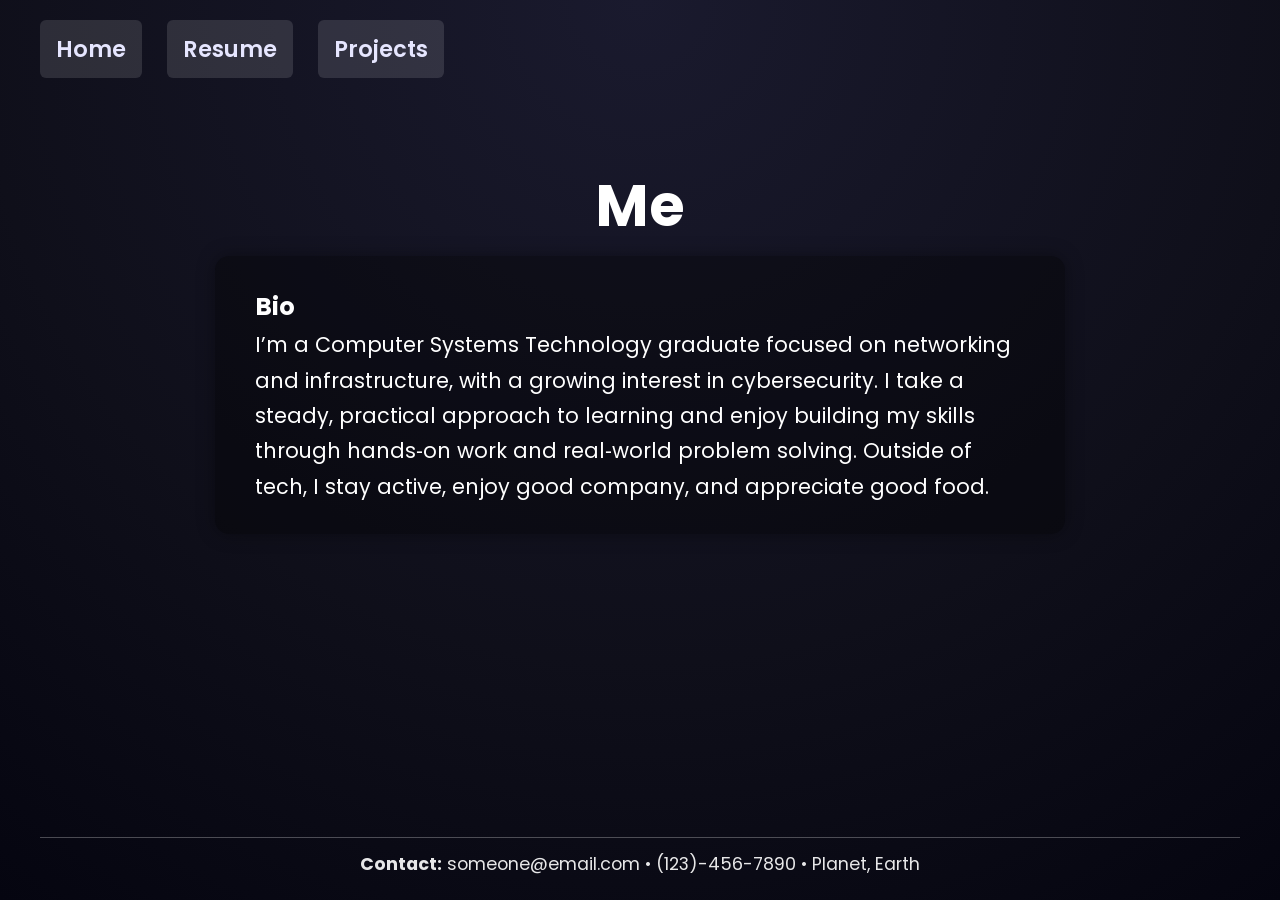
==== index.html @ e59a143e "Update index.html" ====
<!DOCTYPE html>
<html lang="en">
<head>
  <meta charset="UTF-8" />
  <title>Home</title>
  <link href="https://fonts.googleapis.com/css2?family=Poppins:wght@300;400;600;700&display=swap" rel="stylesheet">
  <link rel="stylesheet" href="style.css?v=7">
</head>
<body>
  <div class="page">

    <header class="top-bar">
      <nav class="nav-links">
        <a href="index.html">Home</a>
        <a href="resume.html">Resume</a>
        <a href="projects.html">Projects</a>
      </nav>
    </header>

    <main class="content">
      <h1 class="home-name">Me</h1>

      <section class="bio">
        <h3>Bio</h3>
        <p>
          I’m a Computer Systems Technology graduate focused on networking and infrastructure, with a growing
    interest in cybersecurity. I take a steady, practical approach to learning and enjoy building my
    skills through hands‑on work and real‑world problem solving. Outside of tech, I stay active, enjoy
    good company, and appreciate good food.
        </p>
      </section>
    </main>

    <footer class="footer">
      <p><strong>Contact:</strong> someone@email.com • (123)-456-7890 • Planet, Earth</p>
    </footer>

  </div>
</body>
</html>
---- style.css ----
/* RESET */
* {
  margin: 0;
  padding: 0;
  box-sizing: border-box;
}

html, body {
  height: 100%;
  overflow: hidden;
}

/* GLOBAL THEME */
body {
  font-family: 'Poppins', sans-serif;
  background: radial-gradient(circle at top, #1a1a2e, #0f0f1a 60%, #050510);
  background-attachment: fixed;
  color: #ffffff;
  line-height: 1.7;
  font-size: 1.25rem;
}

/* PAGE WRAPPER */
.page {
  height: 100vh;
  display: flex;
  flex-direction: column;
  padding: 20px 40px;
  position: relative;
}

/* NAVIGATION (LEFT‑ALIGNED) */
.top-bar {
  display: flex;
  justify-content: flex-start;
  margin-bottom: 5px;
}

.nav-links {
  display: flex;
  gap: 25px;
  font-size: 1.4rem;
}

.nav-links a {
  text-decoration: none;
  color: #e6e6ff;
  font-weight: 600;
  padding: 10px 16px;
  border-radius: 6px;
  background: rgba(255, 255, 255, 0.12);
  transition: background 0.3s ease, transform 0.2s ease;
}

.nav-links a:hover {
  background: rgba(255, 255, 255, 0.25);
  transform: scale(1.05);
}

/* PAGE TITLES — CENTERED + LOCKED TO TOP */
.page-title {
  font-size: 3.2rem;
  font-weight: 700;
  text-align: center;
  width: 100%;
  position: absolute;
  top: 60px;
  left: 0;
}

/* CONTENT AREA (DEFAULT FOR HOME + PROJECTS) */
.content {
  flex: 1;
  display: flex;
  flex-direction: column;
  align-items: center;
  padding-top: 100px;
  overflow: hidden;
}

/* ------------------------- */
/* HOME PAGE                 */
/* ------------------------- */

.home-name {
  font-size: 3.6rem;
  font-weight: 700;
  margin-bottom: 20px;
  margin-top: -25px;
}

.bio {
  max-width: 850px;
  background: rgba(0, 0, 0, 0.35);
  padding: 30px 40px;
  border-radius: 14px;
  font-size: 1.3rem;
  box-shadow: 0 0 18px rgba(0,0,0,0.35);
  margin-top: -20px;
}

/* ------------------------- */
/* RESUME PAGE (LEFT‑ALIGNED) */
/* ------------------------- */

.page.resume .content {
  align-items: flex-start;
  padding-top: 80px;
  padding-left: 10px;
  text-align: left;
}

.page.resume .resume-section {
  width: 100%;
  max-width: 600px;
  margin-bottom: 22px;
  text-align: left;
}

.page.resume .resume-section h3 {
  font-size: 1.6rem;
  font-weight: 600;
  margin-bottom: 10px;
}

.page.resume .resume-section p {
  font-size: 1.2rem;
  margin-bottom: 8px;
}

.page.resume .resume-section ul {
  list-style: none;
  padding-left: 20px;
}

.page.resume .resume-section ul li {
  margin-bottom: 8px;
  font-size: 1.1rem;
}

.page.resume .resume-section ul li::before {
  content: "• ";
  font-weight: bold;
}

.page.resume .cert-horizontal {
  display: flex;
  gap: 12px;
  justify-content: flex-start;
  font-size: 1.1rem;
}

/* ------------------------- */
/* PROJECTS PAGE             */
/* ------------------------- */

.project-columns {
  display: grid;
  grid-template-columns: repeat(3, 1fr);
  gap: 25px;
  width: 100%;
  max-width: 1200px;
  margin-top: 0;
}

.project-box {
  padding: 30px 30px 20px 30px;
  background: rgba(0, 0, 0, 0.35);
  border-radius: 12px;
  font-size: 1.35rem;
  font-weight: 700;
  min-height: 480px;
  box-shadow: 0 0 18px rgba(0,0,0,0.35);
}

.project-box p {
  margin-top: 12px;
  font-size: 1.15rem;
  font-weight: 400;
  line-height: 1.6;
}

/* ------------------------- */
/* FOOTER                    */
/* ------------------------- */

.footer {
  text-align: center;
  font-size: 1.1rem;
  padding-top: 12px;
  border-top: 1px solid rgba(255,255,255,0.3);
  opacity: 0.9;
}
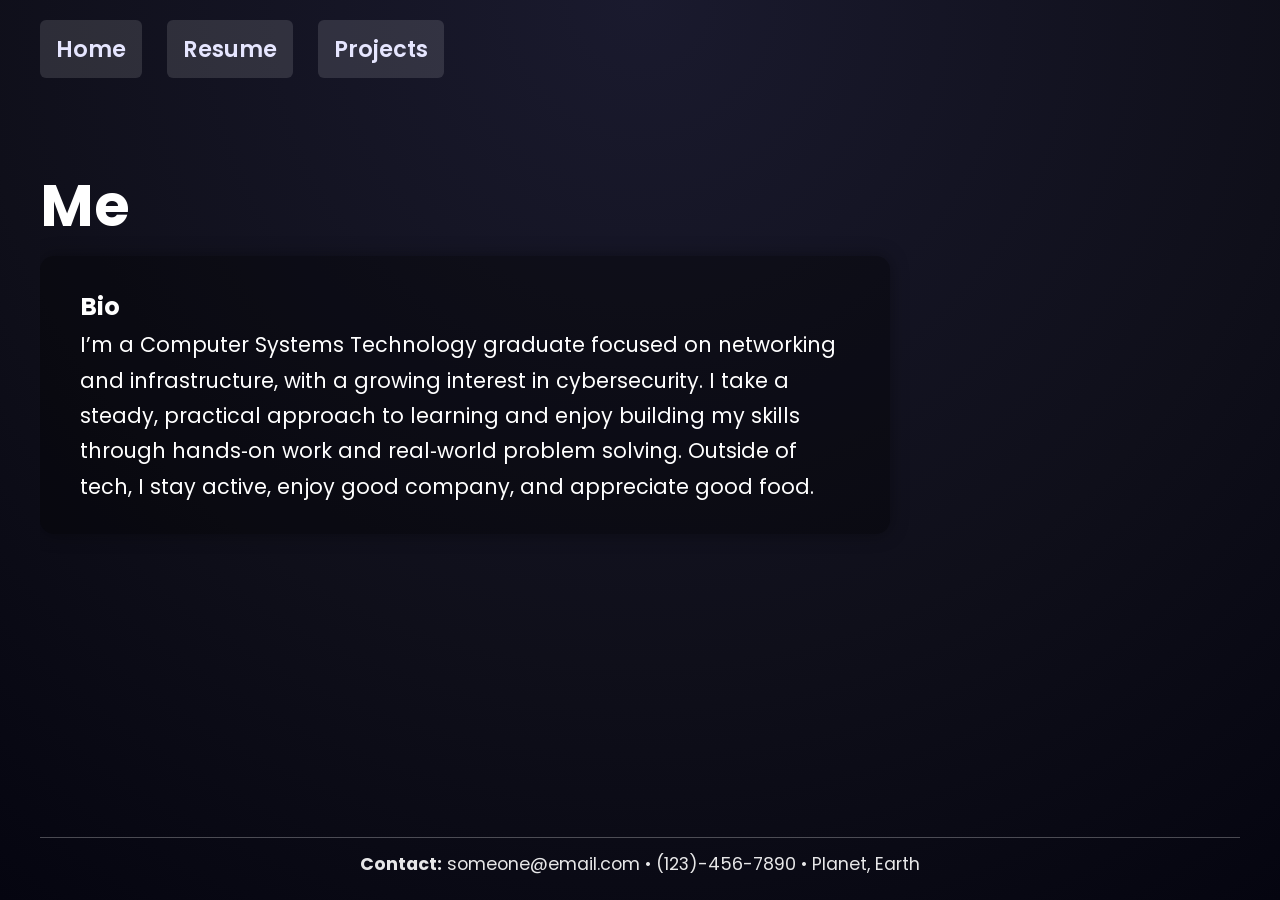
==== commit d7357172: "Update index.html" ====
--- a/index.html
+++ b/index.html
@@ -4,7 +4,7 @@
   <meta charset="UTF-8" />
   <title>Home</title>
   <link href="https://fonts.googleapis.com/css2?family=Poppins:wght@300;400;600;700&display=swap" rel="stylesheet">
-  <link rel="stylesheet" href="style.css?v=7">
+  <link rel="stylesheet" href="style.css?v=8">
 </head>
 <body>
   <div class="page">
--- a/style.css
+++ b/style.css
@@ -1,4 +1,3 @@
-/* RESET */
 * {
   margin: 0;
   padding: 0;
@@ -10,7 +9,6 @@
   overflow: hidden;
 }
 
-/* GLOBAL THEME */
 body {
   font-family: 'Poppins', sans-serif;
   background: radial-gradient(circle at top, #1a1a2e, #0f0f1a 60%, #050510);
@@ -20,7 +18,6 @@
   font-size: 1.25rem;
 }
 
-/* PAGE WRAPPER */
 .page {
   height: 100vh;
   display: flex;
@@ -29,7 +26,6 @@
   position: relative;
 }
 
-/* NAVIGATION (LEFT‑ALIGNED) */
 .top-bar {
   display: flex;
   justify-content: flex-start;
@@ -57,7 +53,6 @@
   transform: scale(1.05);
 }
 
-/* PAGE TITLES — CENTERED + LOCKED TO TOP */
 .page-title {
   font-size: 3.2rem;
   font-weight: 700;
@@ -68,19 +63,19 @@
   left: 0;
 }
 
-/* CONTENT AREA (DEFAULT FOR HOME + PROJECTS) */
+.page.home .content,
+.page.projects .content {
+  align-items: center;
+  text-align: center;
+}
+
 .content {
   flex: 1;
   display: flex;
   flex-direction: column;
-  align-items: center;
   padding-top: 100px;
   overflow: hidden;
 }
-
-/* ------------------------- */
-/* HOME PAGE                 */
-/* ------------------------- */
 
 .home-name {
   font-size: 3.6rem;
@@ -99,9 +94,11 @@
   margin-top: -20px;
 }
 
-/* ------------------------- */
-/* RESUME PAGE (LEFT‑ALIGNED) */
-/* ------------------------- */
+.page.resume .page-title {
+  text-align: left;
+  padding-left: 10px;
+  top: 85px;
+}
 
 .page.resume .content {
   align-items: flex-start;
@@ -112,7 +109,7 @@
 
 .page.resume .resume-section {
   width: 100%;
-  max-width: 600px;
+  max-width: 650px;
   margin-bottom: 22px;
   text-align: left;
 }
@@ -126,6 +123,7 @@
 .page.resume .resume-section p {
   font-size: 1.2rem;
   margin-bottom: 8px;
+  white-space: nowrap;
 }
 
 .page.resume .resume-section ul {
@@ -136,6 +134,7 @@
 .page.resume .resume-section ul li {
   margin-bottom: 8px;
   font-size: 1.1rem;
+  white-space: nowrap;
 }
 
 .page.resume .resume-section ul li::before {
@@ -148,11 +147,8 @@
   gap: 12px;
   justify-content: flex-start;
   font-size: 1.1rem;
+  white-space: nowrap;
 }
-
-/* ------------------------- */
-/* PROJECTS PAGE             */
-/* ------------------------- */
 
 .project-columns {
   display: grid;
@@ -180,10 +176,6 @@
   line-height: 1.6;
 }
 
-/* ------------------------- */
-/* FOOTER                    */
-/* ------------------------- */
-
 .footer {
   text-align: center;
   font-size: 1.1rem;
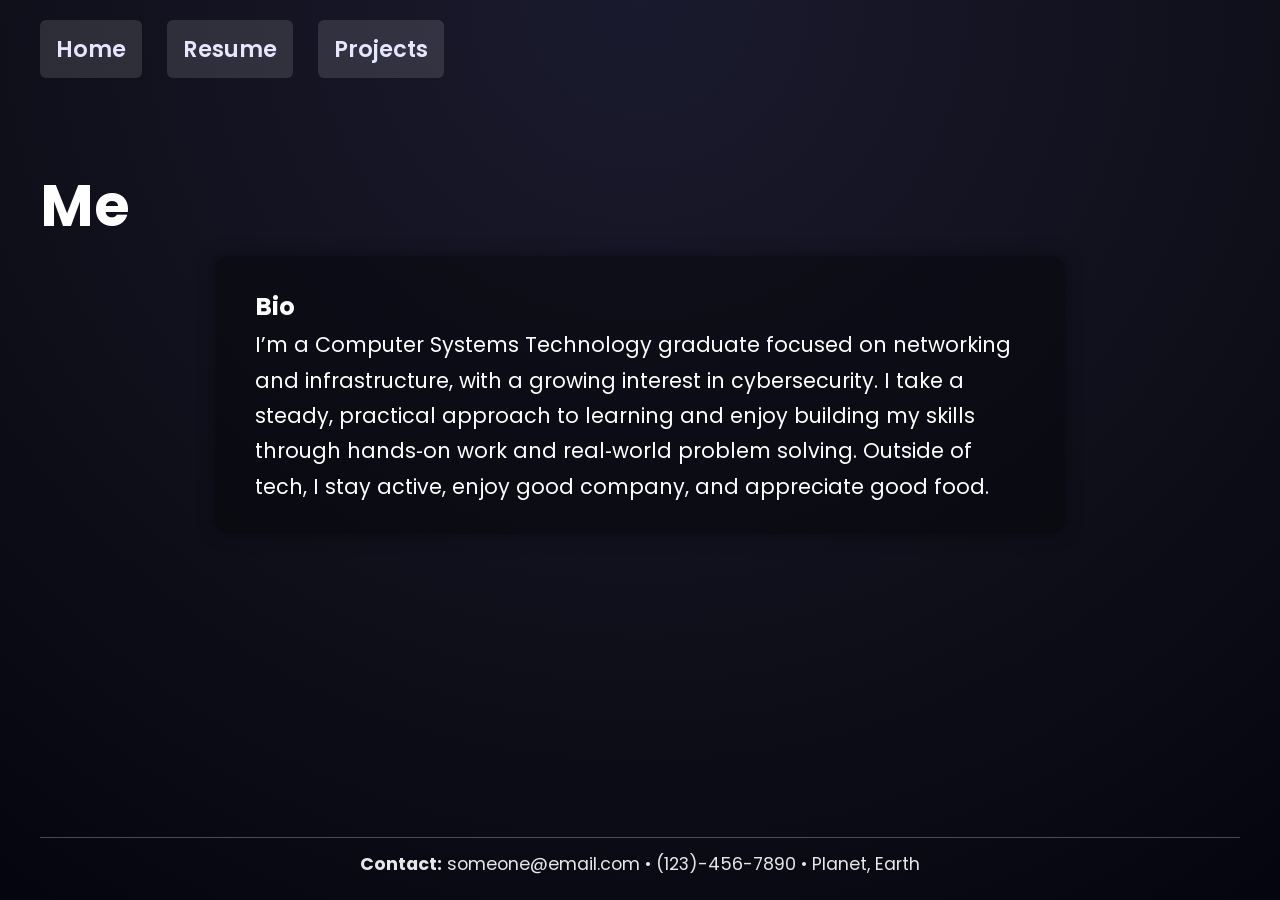
==== commit 7c1a49a6: "Update index.html" ====
--- a/style.css
+++ b/style.css
@@ -65,6 +65,7 @@
 
 .page.home .content,
 .page.projects .content {
+  width: 100%;
   align-items: center;
   text-align: center;
 }
@@ -92,6 +93,8 @@
   font-size: 1.3rem;
   box-shadow: 0 0 18px rgba(0,0,0,0.35);
   margin-top: -20px;
+  margin-left: auto;
+  margin-right: auto;
 }
 
 .page.resume .page-title {
@@ -157,6 +160,10 @@
   width: 100%;
   max-width: 1200px;
   margin-top: 0;
+  justify-items: center;
+  text-align: center;
+  margin-left: auto;
+  margin-right: auto;
 }
 
 .project-box {
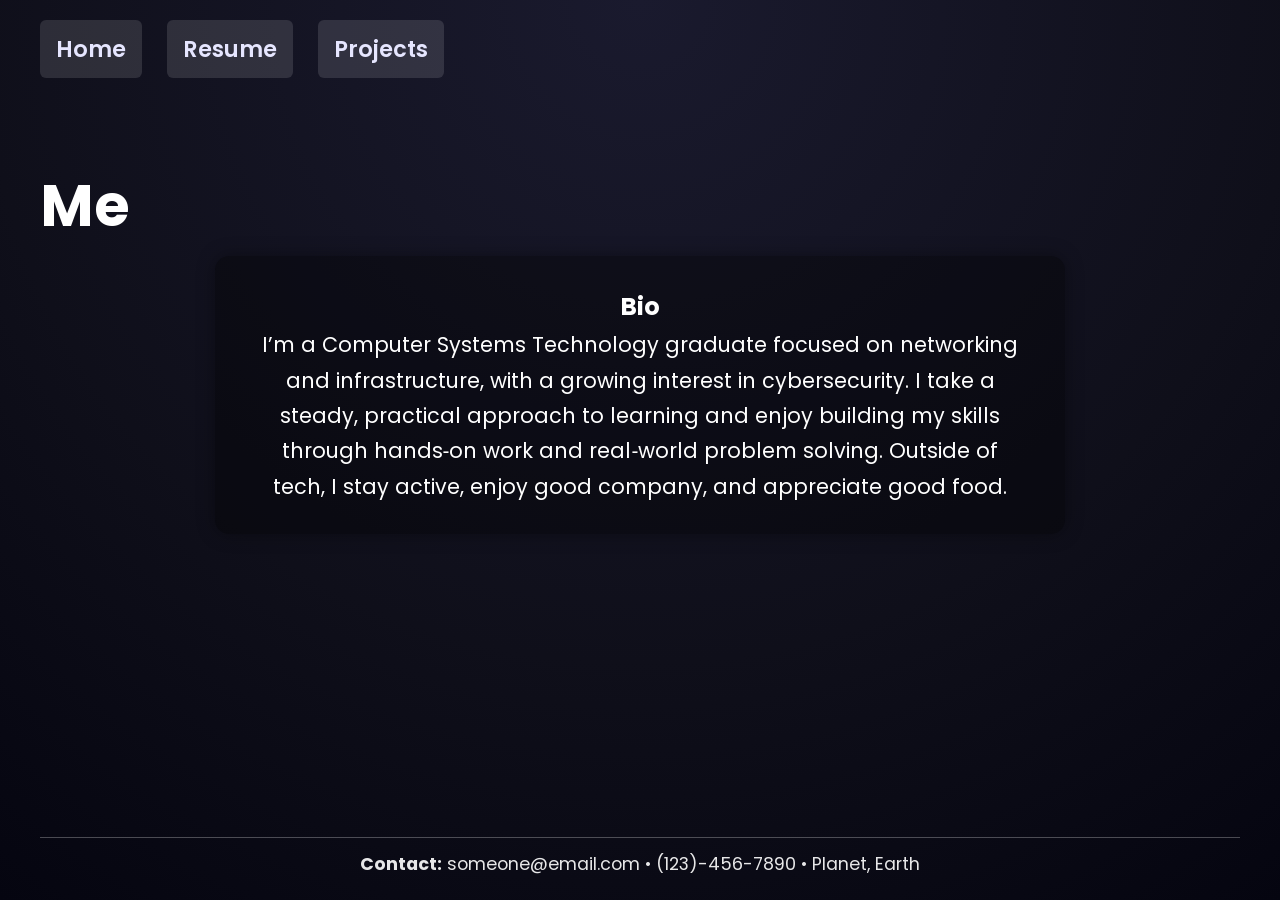
==== commit 44f2ef93: "Update index.html" ====
--- a/index.html
+++ b/index.html
@@ -4,7 +4,7 @@
   <meta charset="UTF-8" />
   <title>Home</title>
   <link href="https://fonts.googleapis.com/css2?family=Poppins:wght@300;400;600;700&display=swap" rel="stylesheet">
-  <link rel="stylesheet" href="style.css?v=8">
+  <link rel="stylesheet" href="style.css?v=9">
 </head>
 <body>
   <div class="page">
--- a/style.css
+++ b/style.css
@@ -63,6 +63,7 @@
   left: 0;
 }
 
+/* HOME + PROJECTS CENTERING */
 .page.home .content,
 .page.projects .content {
   width: 100%;
@@ -78,6 +79,7 @@
   overflow: hidden;
 }
 
+/* HOME PAGE */
 .home-name {
   font-size: 3.6rem;
   font-weight: 700;
@@ -95,8 +97,10 @@
   margin-top: -20px;
   margin-left: auto;
   margin-right: auto;
+  text-align: center;
 }
 
+/* RESUME PAGE */
 .page.resume .page-title {
   text-align: left;
   padding-left: 10px;
@@ -153,6 +157,7 @@
   white-space: nowrap;
 }
 
+/* PROJECTS PAGE */
 .project-columns {
   display: grid;
   grid-template-columns: repeat(3, 1fr);
@@ -183,6 +188,7 @@
   line-height: 1.6;
 }
 
+/* FOOTER */
 .footer {
   text-align: center;
   font-size: 1.1rem;
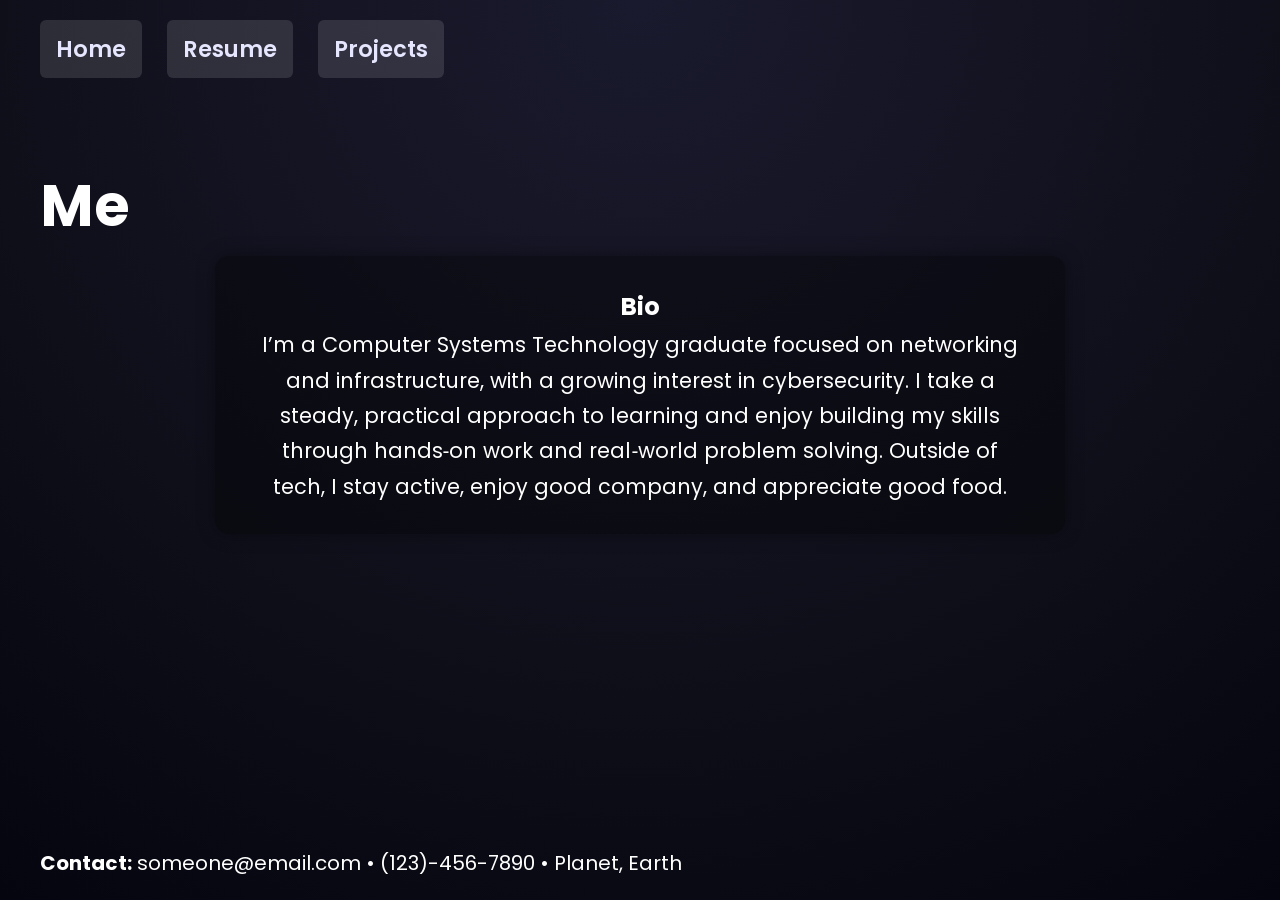
==== commit e9fb2553: "Update index.html" ====
--- a/index.html
+++ b/index.html
@@ -4,7 +4,7 @@
   <meta charset="UTF-8" />
   <title>Home</title>
   <link href="https://fonts.googleapis.com/css2?family=Poppins:wght@300;400;600;700&display=swap" rel="stylesheet">
-  <link rel="stylesheet" href="style.css?v=9">
+  <link rel="stylesheet" href="style.css?v=10">
 </head>
 <body>
   <div class="page">
--- a/style.css
+++ b/style.css
@@ -71,6 +71,12 @@
   text-align: center;
 }
 
+/* CENTER “ME” TITLE */
+.page.home .page-title {
+  margin-left: auto;
+  margin-right: auto;
+}
+
 .content {
   flex: 1;
   display: flex;
@@ -118,81 +124,4 @@
   width: 100%;
   max-width: 650px;
   margin-bottom: 22px;
-  text-align: left;
-}
-
-.page.resume .resume-section h3 {
-  font-size: 1.6rem;
-  font-weight: 600;
-  margin-bottom: 10px;
-}
-
-.page.resume .resume-section p {
-  font-size: 1.2rem;
-  margin-bottom: 8px;
-  white-space: nowrap;
-}
-
-.page.resume .resume-section ul {
-  list-style: none;
-  padding-left: 20px;
-}
-
-.page.resume .resume-section ul li {
-  margin-bottom: 8px;
-  font-size: 1.1rem;
-  white-space: nowrap;
-}
-
-.page.resume .resume-section ul li::before {
-  content: "• ";
-  font-weight: bold;
-}
-
-.page.resume .cert-horizontal {
-  display: flex;
-  gap: 12px;
-  justify-content: flex-start;
-  font-size: 1.1rem;
-  white-space: nowrap;
-}
-
-/* PROJECTS PAGE */
-.project-columns {
-  display: grid;
-  grid-template-columns: repeat(3, 1fr);
-  gap: 25px;
-  width: 100%;
-  max-width: 1200px;
-  margin-top: 0;
-  justify-items: center;
-  text-align: center;
-  margin-left: auto;
-  margin-right: auto;
-}
-
-.project-box {
-  padding: 30px 30px 20px 30px;
-  background: rgba(0, 0, 0, 0.35);
-  border-radius: 12px;
-  font-size: 1.35rem;
-  font-weight: 700;
-  min-height: 480px;
-  box-shadow: 0 0 18px rgba(0,0,0,0.35);
-}
-
-.project-box p {
-  margin-top: 12px;
-  font-size: 1.15rem;
-  font-weight: 400;
-  line-height: 1.6;
-}
-
-/* FOOTER */
-.footer {
-  text-align: center;
-  font-size: 1.1rem;
-  padding-top: 12px;
-  border-top: 1px solid rgba(255,255,255,0.3);
-  opacity: 0.9;
-}
+  text-align: left
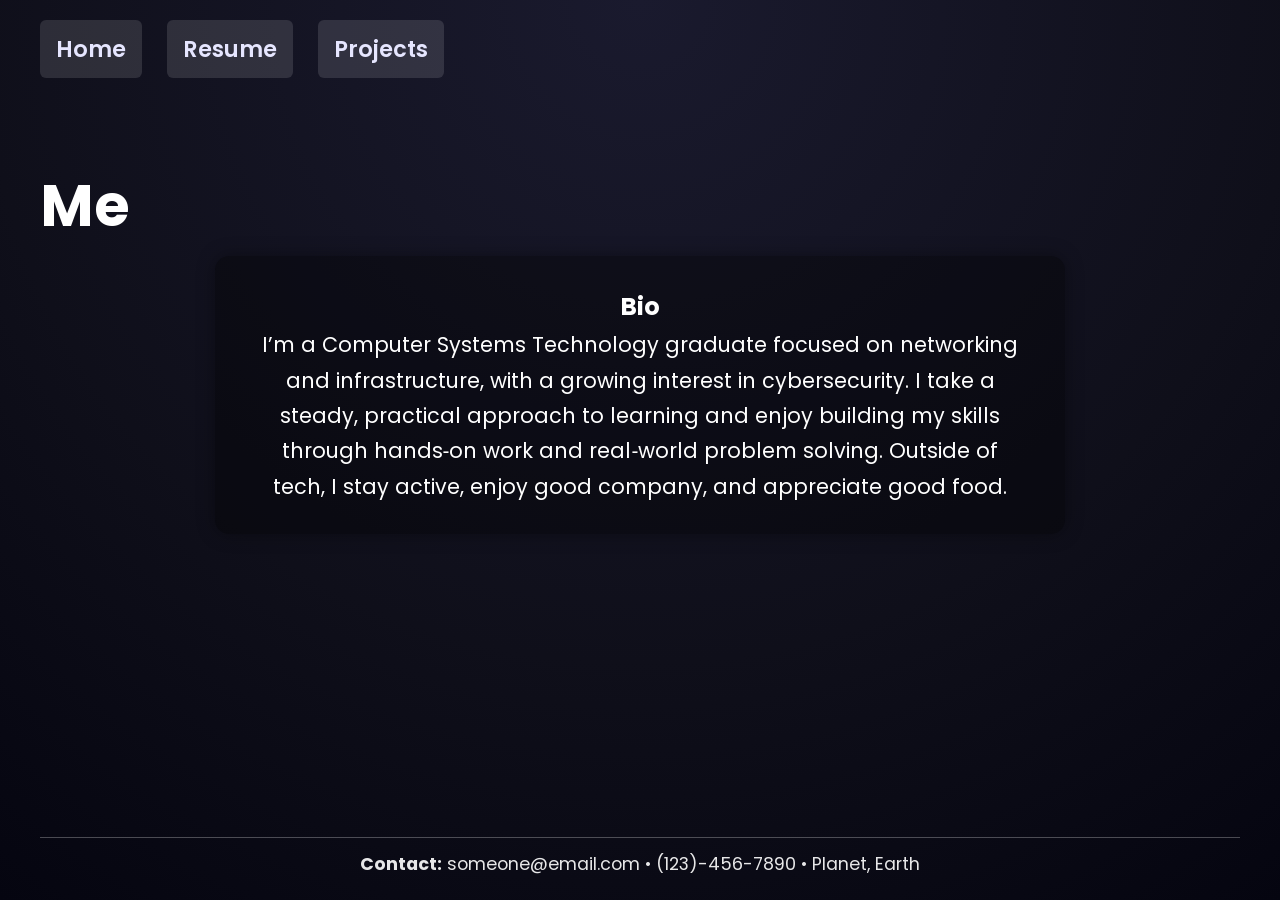
==== commit ddd264b0: "Update index.html" ====
--- a/index.html
+++ b/index.html
@@ -4,7 +4,7 @@
   <meta charset="UTF-8" />
   <title>Home</title>
   <link href="https://fonts.googleapis.com/css2?family=Poppins:wght@300;400;600;700&display=swap" rel="stylesheet">
-  <link rel="stylesheet" href="style.css?v=10">
+  <link rel="stylesheet" href="style.css?v=12">
 </head>
 <body>
   <div class="page">
--- a/style.css
+++ b/style.css
@@ -71,12 +71,6 @@
   text-align: center;
 }
 
-/* CENTER “ME” TITLE */
-.page.home .page-title {
-  margin-left: auto;
-  margin-right: auto;
-}
-
 .content {
   flex: 1;
   display: flex;
@@ -124,4 +118,81 @@
   width: 100%;
   max-width: 650px;
   margin-bottom: 22px;
-  text-align: left
+  text-align: left;
+}
+
+.page.resume .resume-section h3 {
+  font-size: 1.6rem;
+  font-weight: 600;
+  margin-bottom: 10px;
+}
+
+.page.resume .resume-section p {
+  font-size: 1.2rem;
+  margin-bottom: 8px;
+  white-space: nowrap;
+}
+
+.page.resume .resume-section ul {
+  list-style: none;
+  padding-left: 20px;
+}
+
+.page.resume .resume-section ul li {
+  margin-bottom: 8px;
+  font-size: 1.1rem;
+  white-space: nowrap;
+}
+
+.page.resume .resume-section ul li::before {
+  content: "• ";
+  font-weight: bold;
+}
+
+.page.resume .cert-horizontal {
+  display: flex;
+  gap: 12px;
+  justify-content: flex-start;
+  font-size: 1.1rem;
+  white-space: nowrap;
+}
+
+/* PROJECTS PAGE */
+.project-columns {
+  display: grid;
+  grid-template-columns: repeat(3, 1fr);
+  gap: 25px;
+  width: 100%;
+  max-width: 1200px;
+  margin-top: 0;
+  justify-items: center;
+  text-align: center;
+  margin-left: auto;
+  margin-right: auto;
+}
+
+.project-box {
+  padding: 30px 30px 20px 30px;
+  background: rgba(0, 0, 0, 0.35);
+  border-radius: 12px;
+  font-size: 1.35rem;
+  font-weight: 700;
+  min-height: 480px;
+  box-shadow: 0 0 18px rgba(0,0,0,0.35);
+}
+
+.project-box p {
+  margin-top: 12px;
+  font-size: 1.15rem;
+  font-weight: 400;
+  line-height: 1.6;
+}
+
+/* FOOTER */
+.footer {
+  text-align: center;
+  font-size: 1.1rem;
+  padding-top: 12px;
+  border-top: 1px solid rgba(255,255,255,0.3);
+  opacity: 0.9;
+}
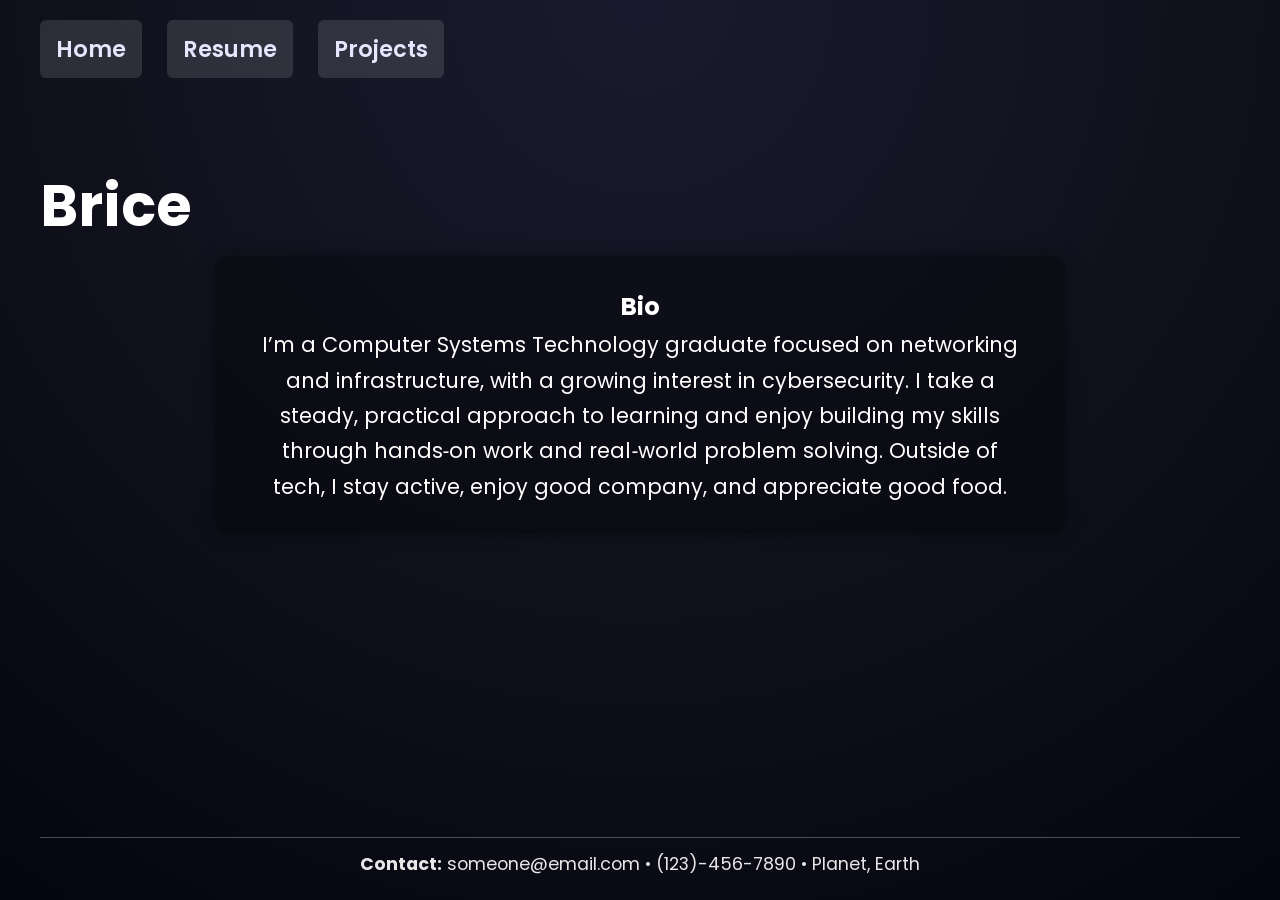
==== commit c85038d1: "Update index.html" ====
--- a/index.html
+++ b/index.html
@@ -18,7 +18,7 @@
     </header>
 
     <main class="content">
-      <h1 class="home-name">Me</h1>
+      <h1 class="home-name">Brice</h1>
 
       <section class="bio">
         <h3>Bio</h3>
